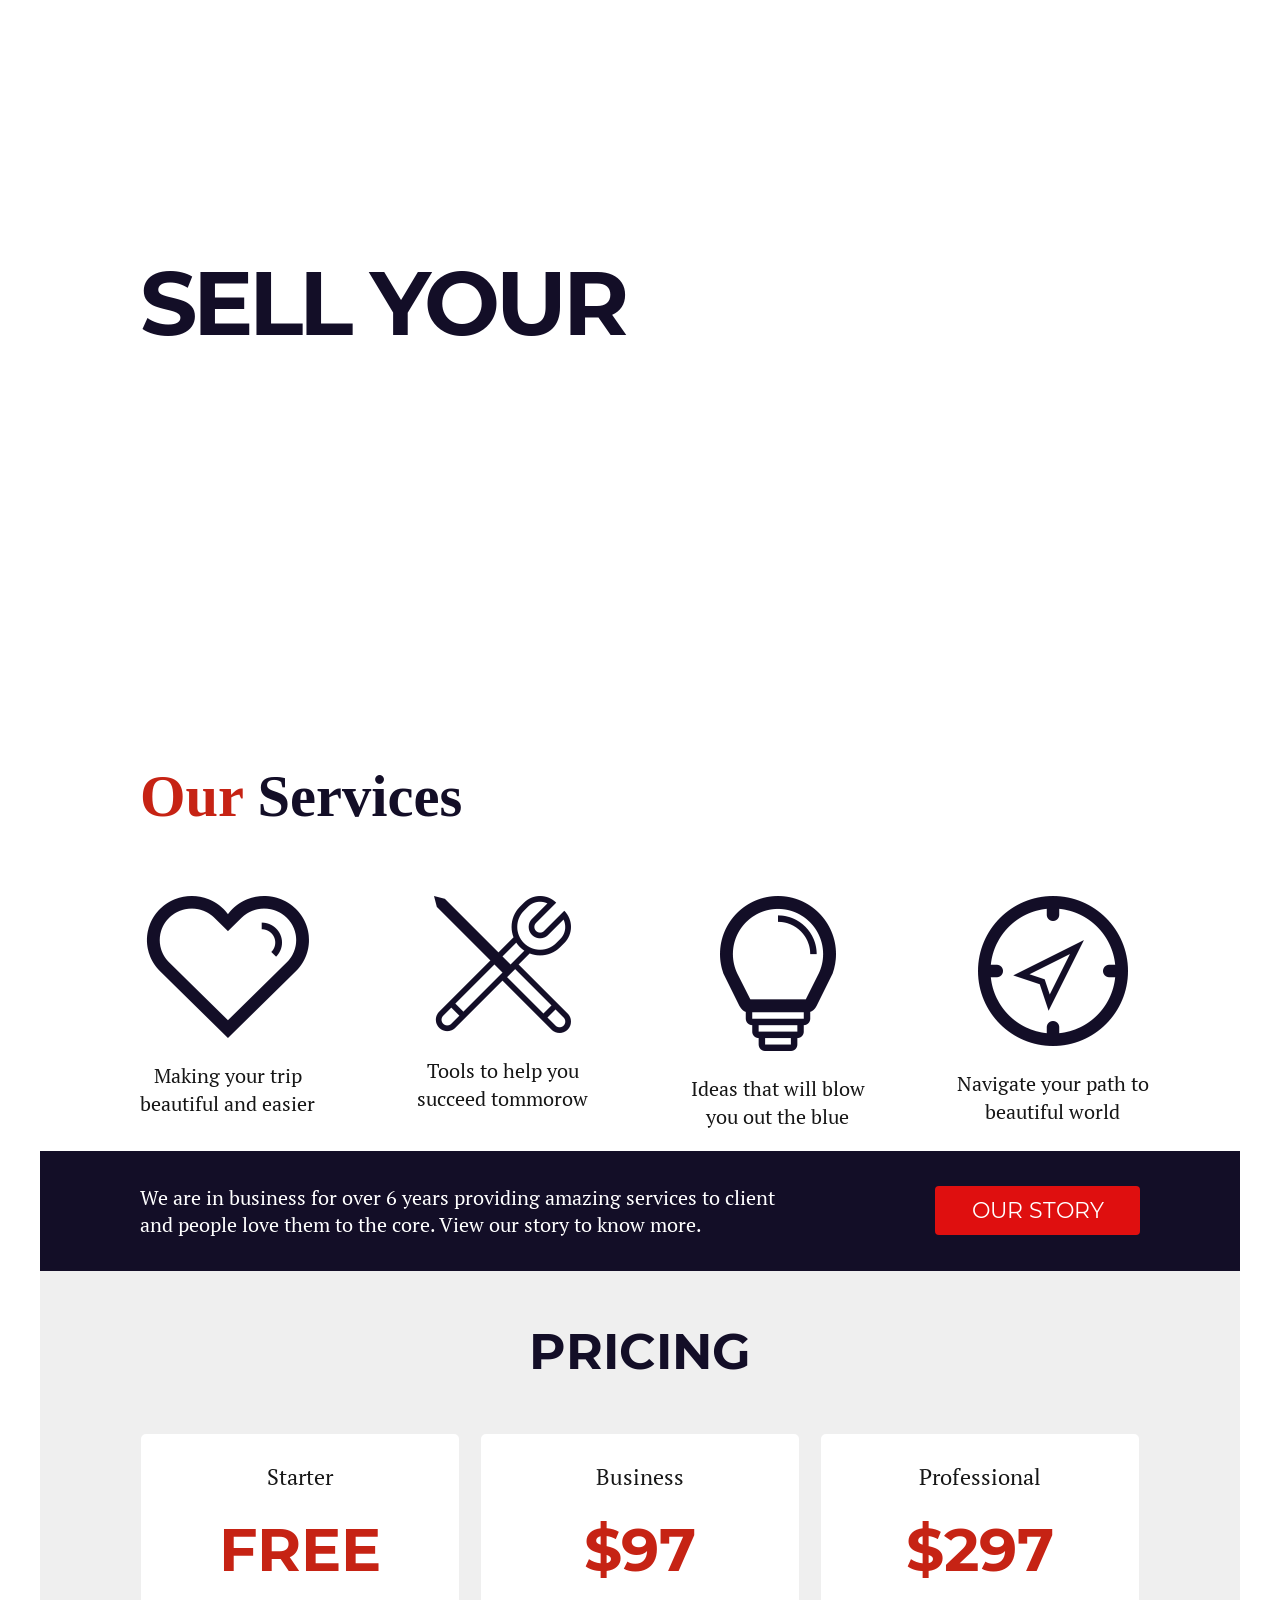
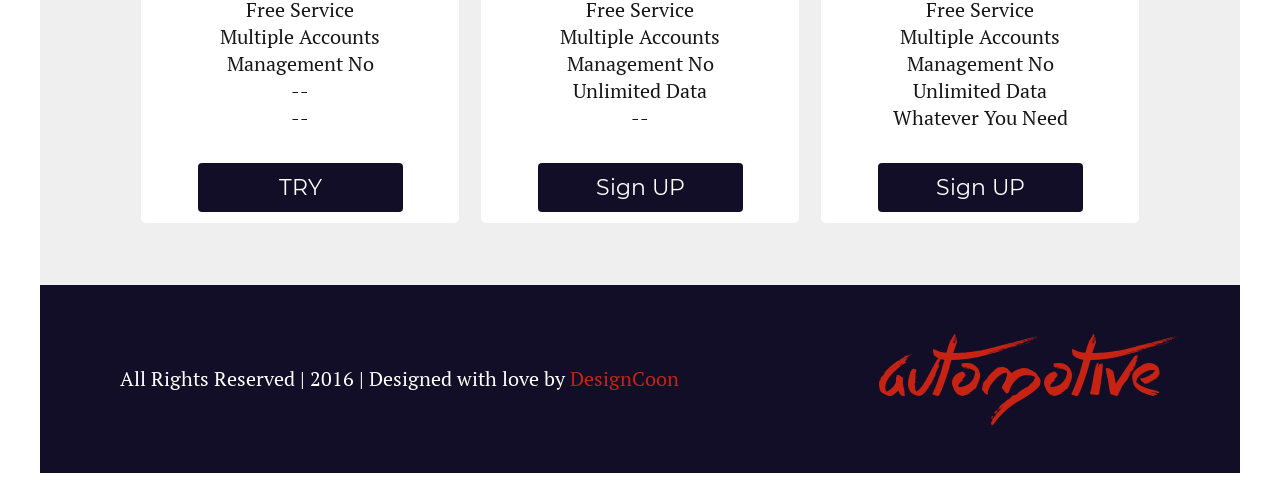
==== index.html @ a5d63a80 "docs: Rename html file" ====
<!DOCTYPE html>
<html lang="en">
  <head>
    <meta charset="UTF-8" />
    <meta name="viewport" content="width=device-width, initial-scale=1.0" />
    <link rel="stylesheet" href="css/font-awesome.min.css" />
    <link rel="stylesheet" href="css/styleZAKL.css" />
    <title>Document</title>
  </head>
  <body>
    <div class="menu">
      <div class="container">
        <div class="menu_inner">
          <div class="logo">
            <h1>automotive</h1>
          </div>
          <ul class="nav">
            <li><a href="#">Home</a></li>
            <li><a href="#">About</a></li>
            <li><a href="#">Service</a></li>
            <li><a href="#">Gallery</a></li>
            <li><a href="#">Contact</a></li>
          </ul>
        </div>
        <div class="menu__text">
          <h2 class="menu__text"><span class="text">SELL Your</span>Car Now</h2>
          <p class="menu__text">
            Lorem Ipsum is simply dummy text of the printing and typesetting
            industry. Lorem Ipsum has been the industry's standard dummy text
            ever since the 1500s
          </p>
        </div>
        <div class="item__logo">
          <h3>
            <span class="text2">Our</span> <span class="text">Services</span>
          </h3>
        </div>
        <div class="box__item">
          <div class="item__box">
            <div class="icon__box"><img src="/img/Shape 108.png" alt="" /></div>
            <div class="item-text">
              <p>Making your trip beautiful and easier</p>
            </div>
          </div>
          <div class="item__box">
            <div class="icon__box"><img src="/img/Shape 127.png" alt="" /></div>
            <div class="item-text">
              <p>Tools to help you succeed tommorow</p>
            </div>
          </div>
          <div class="item__box">
            <div class="icon__box"><img src="/img/Shape 106.png" alt="" /></div>
            <div class="item-text">
              <p>Ideas that will blow you out the blue</p>
            </div>
          </div>
          <div class="item__box">
            <div class="icon__box"><img src="/img/Shape 97.png" alt="" /></div>
            <div class="item-text">
              <p>Navigate your path to beautiful world</p>
            </div>
          </div>
        </div>
        <div class="box3">
          <div class="item__box3">
            <div class="text__box3">
              <p class="box3">
                We are in business for over 6 years providing amazing services
                to client and people love them to the core. View our story to
                know more.
              </p>
              <a href="#" class="box3"
                ><div class="btn__box3">OUR STORY</div></a
              >
            </div>
          </div>
        </div>
        <div class="cards">
          <h2 class="box4">PRICING</h2>
          <div class="menu__box4">
            <div class="item__box4">
              <h4 class="box4">Starter</h4>
              <span class="box4">FREE</span>
              <p class="box4">
                <br />Free Service <br />Multiple Accounts <br />Management No
                <br />-- <br />--
              </p>
              <a href="#" class="box4"><div class="btn__box4">TRY</div></a>
            </div>
            <div class="item__box4">
              <h4 class="box4">Business</h4>
              <span class="box4">$97</span>
              <p class="box4">
                <br />Free Service <br />Multiple Accounts <br />Management No
                <br />Unlimited Data <br />--
              </p>
              <a href="#" class="box4"><div class="btn__box4">Sign UP</div></a>
            </div>
            <div class="item__box4">
              <h4 class="box4">Professional</h4>
              <span class="box4">$297</span>
              <p class="box4">
                <br />Free Service <br />Multiple Accounts <br />Management No
                <br />Unlimited Data <br />Whatever You Need
              </p>
              <a href="#" class="box4"><div class="btn__box4">Sign UP</div></a>
            </div>
          </div>
        </div>
        <div class="footer">
          <div class="footer__box">
            <p class="footer">
              All Rights Reserved | 2016 | Designed with love by
              <span class="text2">DesignCoon</span>
            </p>
            <div class="logo__footer">
              <h2 class="logo__footer">automotive</h2>
            </div>
          </div>
        </div>
      </div>
    </div>
  </body>
</html>
---- css/styleZAKL.css ----
@font-face {
  font-family: Montserrat;
  src: url(../fonts/Montserrat-Regular.ttf);
}
@font-face {
  font-family: Montserrat-bold;
  src: url(../fonts/Montserrat-Bold.ttf);
}
@font-face {
  font-family: QuiteChocolatey;
  src: url(../fonts/Quite\ Chocolatey.ttf);
}
@font-face {
  font-family: PT Serif;
  src: url(../fonts/ofont.ru_PT\ Serif.ttf);
}
* {
  box-sizing: border-box;
}
.container {
  /* display: block; */
  width: 1200px;
  margin: 0 auto;
}
.menu {
  background: url(../img/Layer\ 13.png);
  width: 1200px;
  height: 688px;
  margin: 0 auto;
}
.menu_inner {
  display: flex;
  justify-content: space-between;
}
.logo {
  margin: 7px 0 0 0;
  padding: 0 0 0 85px;
}
h1 {
  font-size: 88.32px;
  font-family: QuiteChocolatey;
  font-weight: normal;
  color: rgb(255, 255, 255);
  line-height: 30px;
}
.nav {
  display: flex;
  list-style: none;
  margin: 64px 0 0 0;
  padding: 0 94px 0 0;
  text-transform: uppercase;
}
.nav li a {
  font-size: 20px;
  font-family: Montserrat;
  color: rgb(255, 255, 255);
  text-decoration: none;
  padding: 10px 11px;
}
.nav li a:hover {
  background-color: rgb(19, 14, 39);
  color: #fff;
  border-radius: 5px;
}
.menu__text {
  display: flex;
  width: 500px;
  flex-direction: column;
  margin: 50px 0 0 50px;
}
span.text {
  color: rgb(19, 14, 39);
}
h2.menu__text {
  font-size: 90px;
  font-family: Montserrat-bold;
  color: #fff;
  font-weight: bolder;
  line-height: 80px;
  text-transform: uppercase;
  letter-spacing: -4px;
}
p.menu__text {
  font-size: 20px;
  font-family: PT Serif;
  color: rgb(255, 255, 255);
  line-height: 28px;
}
.item__logo {
  font-size: 50px;
  font-family: Couture;
  line-height: 80px;
  margin: 200px 0 0 100px;
}
span.text2 {
  color: #c62314;
}
.box__item {
  display: flex;
  justify-content: center;
  width: 1200px;
  margin: 0 auto;
  column-gap: 75px;
}
.item__box {
  text-align: center;
  max-width: 200px;
}
.item-text {
  font-size: 20px;
  font-family: PT Serif;
  color: rgb(22, 22, 22);
  line-height: 28px;
  text-align: center;
}
.box3 {
  background-color: #130e27;
  margin: 0;
}
.text__box3 {
  font-size: 20px;
  font-family: PT Serif;
  color: rgb(255, 255, 255);
  display: flex;
  align-items: center;
  height: 120px;
  justify-content: center;
  column-gap: 145px;
}
p.box3 {
  max-width: 650px;
  text-align: left;
}
.btn__box3 {
  border-radius: 4px;
  background-color: #df0f0f;
  width: 205px;
  height: 49px;
  font-size: 22px;
  font-family: Montserrat;
  display: flex;
  justify-content: center;
  align-items: center;
}
a.box3 {
  text-decoration: none;
  color: #fff;
}
.cards {
  display: inline-block;
  height: 614px;
  width: 1200px;
  background-color: #efefef;
}
h2.box4 {
  display: flex;
  justify-content: center;
  font-size: 50px;
  font-family: Montserrat-bold;
  color: rgb(19, 14, 39);
  font-weight: bold;
  line-height: 80px;
}
.menu__box4 {
  display: flex;
  justify-content: center;
  padding-bottom: 80px;
  column-gap: 22px;
}
.item__box4 {
  text-align: center;
  border-radius: 5px;
  background-color: #fff;
  width: 318px;
  height: 389px;
  padding: 28px;
}
h4.box4 {
  font-size: 22px;
  font-family: PT Serif;
  font-weight: 500;
  color: rgb(22, 22, 22);
  margin: 0 0 22px 0;
}
p.box4 {
  font-size: 20px;
  font-family: PT Serif;
  color: rgb(22, 22, 22);
  margin: -17px 0 32px 0;
}
span.box4 {
  font-size: 60px;
  font-family: Montserrat-bold;
  color: rgb(198, 35, 20);
  margin: 10px auto;
}
.btn__box4 {
  border-radius: 4px;
  background-color: rgb(19, 14, 39);
  width: 205px;
  height: 49px;
  font-size: 22px;
  font-family: Montserrat;
  display: flex;
  justify-content: center;
  align-items: center;
  margin: 0 auto;
}
a.box4 {
  text-decoration: none;
  color: rgb(255, 255, 255);
  display: block;
}
.btn__box4:hover {
  background-color: #c62314;
}
.footer {
  background-color: #130e27;
}
.footer__box {
  height: 188px;
  display: flex;
  align-items: center;
  justify-content: center;
  column-gap: 200px;
}
p.footer {
  font-size: 20px;
  font-family: PT Serif;
  color: rgb(255, 255, 255);
}
h2.logo__footer {
  font-size: 88.32px;
  font-family: QuiteChocolatey;
  font-weight: normal;
  color: #c62314;
}
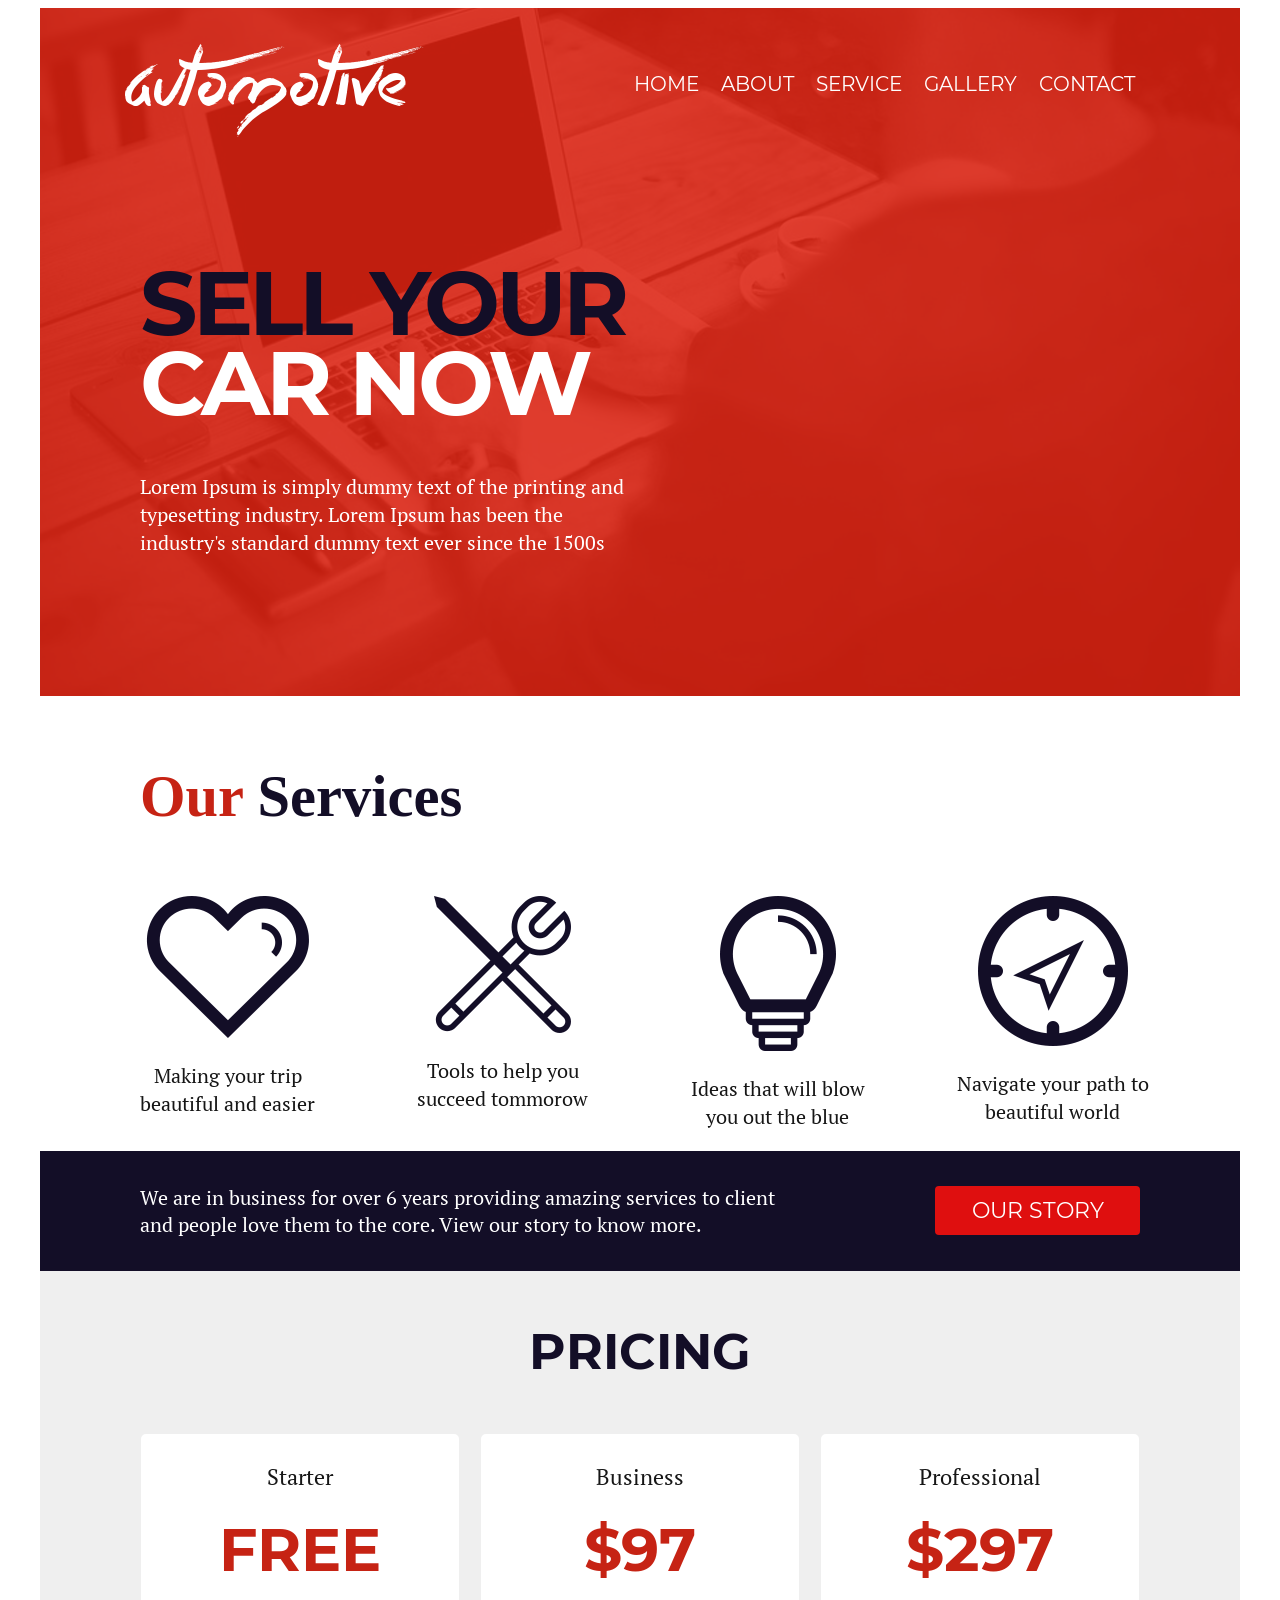
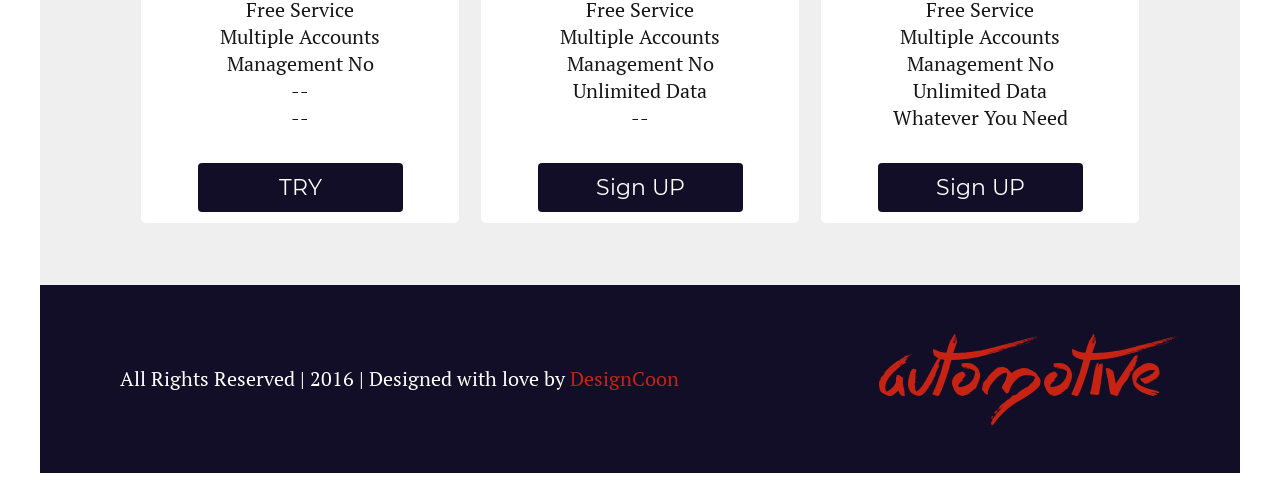
==== commit 7b07697a: "fix: Added an image and path to it and other images" ====
--- a/index.html
+++ b/index.html
@@ -37,25 +37,25 @@
         </div>
         <div class="box__item">
           <div class="item__box">
-            <div class="icon__box"><img src="/img/Shape 108.png" alt="" /></div>
+            <div class="icon__box"><img src="img/Shape 108.png" alt="" /></div>
             <div class="item-text">
               <p>Making your trip beautiful and easier</p>
             </div>
           </div>
           <div class="item__box">
-            <div class="icon__box"><img src="/img/Shape 127.png" alt="" /></div>
+            <div class="icon__box"><img src="img/Shape 127.png" alt="" /></div>
             <div class="item-text">
               <p>Tools to help you succeed tommorow</p>
             </div>
           </div>
           <div class="item__box">
-            <div class="icon__box"><img src="/img/Shape 106.png" alt="" /></div>
+            <div class="icon__box"><img src="img/Shape 106.png" alt="" /></div>
             <div class="item-text">
               <p>Ideas that will blow you out the blue</p>
             </div>
           </div>
           <div class="item__box">
-            <div class="icon__box"><img src="/img/Shape 97.png" alt="" /></div>
+            <div class="icon__box"><img src="img/Shape 97.png" alt="" /></div>
             <div class="item-text">
               <p>Navigate your path to beautiful world</p>
             </div>
